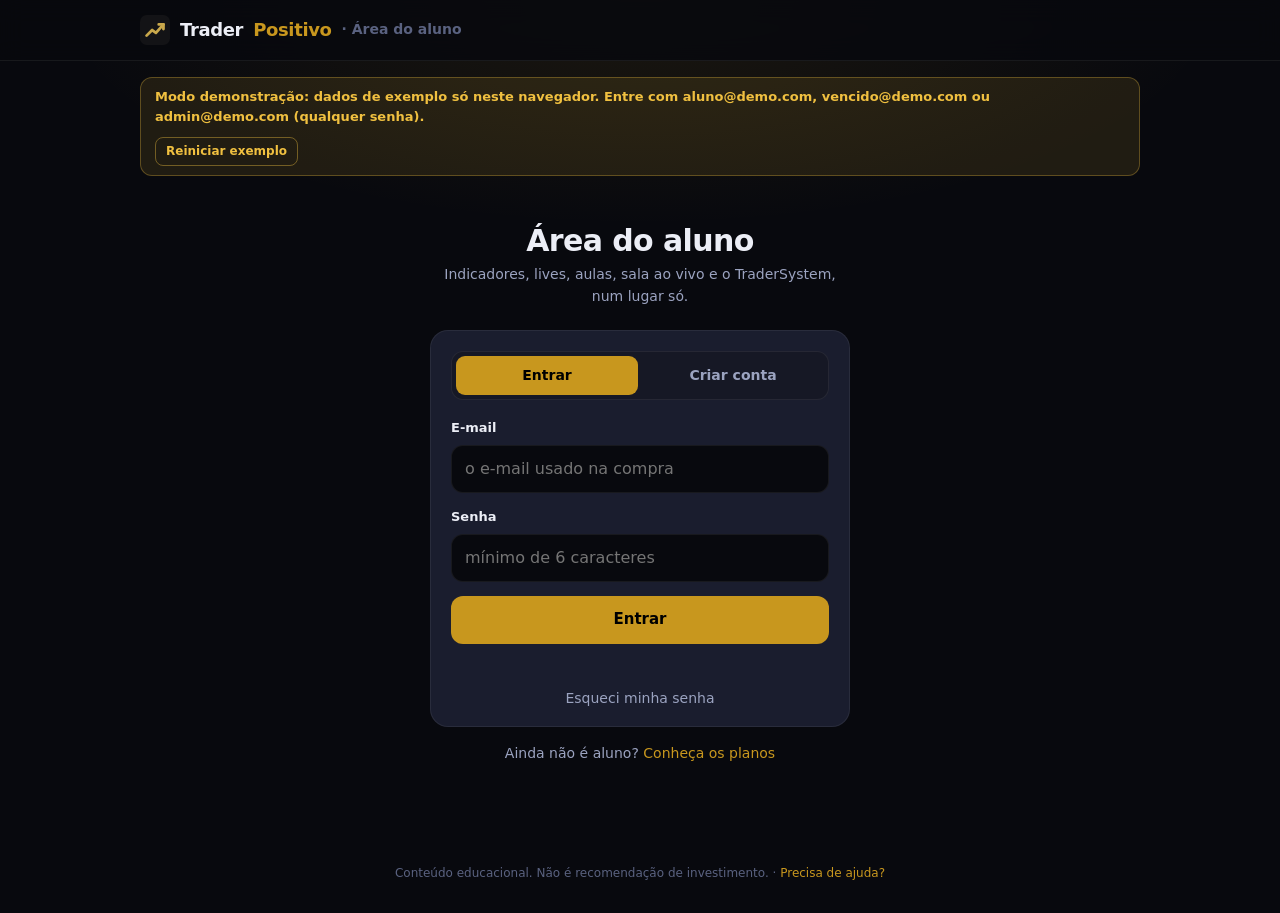
==== aluno/index.html @ 76f04bb3 "Área do aluno do Trader Positivo (banco próprio, separada do TraderSystem) - aluno/: entrar, criar c" ====
<!doctype html>
<html lang="pt-BR">
<head>
<meta charset="utf-8">
<meta name="viewport" content="width=device-width, initial-scale=1">
<title>Área do aluno · Trader Positivo</title>
<meta name="robots" content="noindex">
<meta name="theme-color" content="#08090e">
<link rel="icon" href="../favicon.svg" type="image/svg+xml">
<link rel="stylesheet" href="estilo.css">
<style>
/* entrada */
.entrada { max-width: 420px; margin: 48px auto 60px }
.entrada h1 { font-size: 30px; text-align: center; margin-bottom: 6px }
.entrada .sub { text-align: center; margin-bottom: 22px }
.abas { display: grid; grid-template-columns: 1fr 1fr; background: var(--bg3); border: 1px solid var(--bd); border-radius: 12px; padding: 4px; gap: 4px; margin-bottom: 18px }
.abas button { background: none; border: 0; color: var(--fg2); font: inherit; font-size: 14px; font-weight: 700; padding: 9px; border-radius: 9px; cursor: pointer }
.abas button[aria-pressed="true"] { background: var(--gold); color: #000 }
.entrada .btn { width: 100% }
.link-baixo { display: block; text-align: center; margin-top: 14px; font-size: 14px; color: var(--fg2); background: none; border: 0; font-family: inherit; cursor: pointer; width: 100% }
.link-baixo:hover { color: var(--gold) }

/* painel */
.boas-vindas { margin-top: 20px; display: flex; justify-content: space-between; align-items: center; gap: 16px; flex-wrap: wrap;
  background: linear-gradient(135deg, rgba(200,151,30,.12), var(--card) 60%); border-color: var(--gold-bd) }
.boas-vindas h1 { font-size: clamp(24px, 5vw, 30px); margin-bottom: 4px }
.aviso-vencido { margin-top: 12px; background: rgba(224,86,106,.08); border: 1px solid rgba(224,86,106,.3); color: var(--red); font-size: 14px; font-weight: 600; border-radius: 14px; padding: 14px 16px }
.principais { display: grid; gap: 12px; grid-template-columns: 1fr; margin-top: 16px }
@media (min-width: 720px) { .principais { grid-template-columns: 1fr 1fr } }
.principal { display: flex; flex-direction: column; gap: 8px }
.principal .ic { font-size: 28px; line-height: 1 }
.principal h2 { font-size: 19px }
.principal .sub { flex: 1 }
.principal.destaque { border-color: var(--gold-bd) }
.secao { margin-top: 30px }
.secao-topo { display: flex; justify-content: space-between; align-items: flex-end; gap: 12px; flex-wrap: wrap; margin-bottom: 12px }
.secao-topo h2 { font-size: 19px }
.lista { display: grid; gap: 10px; grid-template-columns: repeat(auto-fill, minmax(230px, 1fr)) }
.item { display: flex; flex-direction: column; gap: 6px; padding: 16px }
.item h3 { font-size: 15px }
.item .sub { flex: 1; font-size: 13px }
.vazio { border-style: dashed; background: transparent; text-align: center; color: var(--fg3); font-size: 14px }
.rodape { color: var(--fg3); font-size: 12px; text-align: center; padding: 40px 0 30px }
</style>
</head>
<body>

<header class="topo">
  <div class="envelope topo-in">
    <a class="marca" href="../index.html"><img src="../favicon.svg" alt="">Trader <span>Positivo</span><small>· Área do aluno</small></a>
    <div class="topo-acoes" id="topoAcoes" hidden>
      <a class="btn leve peq" id="linkAdmin" href="admin.html" hidden>⚡ Admin</a>
      <span class="nome" id="topoNome"></span>
      <button class="btn contorno peq" id="sair" type="button">Sair</button>
    </div>
  </div>
</header>

<main class="envelope">
  <div class="demo" id="avisoDemo" hidden>
    <span>Modo demonstração: dados de exemplo só neste navegador. Entre com <b>aluno@demo.com</b>, <b>vencido@demo.com</b> ou <b>admin@demo.com</b> (qualquer senha).</span>
    <button type="button" id="reiniciarDemo">Reiniciar exemplo</button>
  </div>

  <!-- ENTRADA -->
  <section class="entrada" id="telaEntrada" hidden>
    <h1>Área do aluno</h1>
    <p class="sub">Indicadores, lives, aulas, sala ao vivo e o TraderSystem, num lugar só.</p>
    <div class="card">
      <div class="abas" id="abas">
        <button type="button" data-aba="entrar" aria-pressed="true">Entrar</button>
        <button type="button" data-aba="criar" aria-pressed="false">Criar conta</button>
      </div>
      <form id="formEntrada" novalidate>
        <div class="grupo" id="grupoNome" hidden><label for="nome">Nome</label><input class="campo" id="nome" autocomplete="name"></div>
        <div class="grupo"><label for="email">E-mail</label><input class="campo" id="email" type="email" autocomplete="email" placeholder="o e-mail usado na compra"></div>
        <div class="grupo" id="grupoSenha"><label for="senha">Senha</label><input class="campo" id="senha" type="password" autocomplete="current-password" placeholder="mínimo de 6 caracteres"></div>
        <button class="btn ouro" type="submit" id="botaoEntrada">Entrar</button>
        <p class="msg" id="msgEntrada"></p>
      </form>
      <button class="link-baixo" type="button" id="esqueci">Esqueci minha senha</button>
    </div>
    <p class="sub" style="text-align:center;margin-top:16px">Ainda não é aluno? <a href="../index.html#pacotes">Conheça os planos</a></p>
  </section>

  <!-- NOVA SENHA (link do e-mail de recuperação) -->
  <section class="entrada" id="telaNovaSenha" hidden>
    <h1>Nova senha</h1>
    <p class="sub">Escolha a nova senha da sua conta.</p>
    <form class="card" id="formNovaSenha" novalidate>
      <div class="grupo"><label for="novaSenha">Nova senha</label><input class="campo" id="novaSenha" type="password" autocomplete="new-password"></div>
      <button class="btn ouro" type="submit">Salvar senha</button>
      <p class="msg" id="msgNovaSenha"></p>
    </form>
  </section>

  <!-- PAINEL -->
  <section id="telaPainel" hidden>
    <div class="card boas-vindas">
      <div>
        <h1 id="saudacao">Bem-vindo.</h1>
        <p class="sub" id="situacao"></p>
      </div>
      <a class="btn ouro" id="botaoRenovar" hidden>Renovar plano</a>
    </div>
    <div class="aviso-vencido" id="avisoVencido" hidden></div>

    <div class="principais">
      <div class="card principal destaque">
        <div class="ic">📊</div>
        <h2>TraderSystem</h2>
        <p class="sub">A gestão de risco das suas contas: dashboard, plano do pregão, lançamentos e performance. Entre com o mesmo e-mail.</p>
        <div><a class="btn ouro" id="botaoSistema" target="_blank" rel="noopener">Abrir o TraderSystem →</a></div>
      </div>
      <div class="card principal">
        <div class="ic">🔴</div>
        <h2>Sala ao vivo</h2>
        <p class="sub" id="textoSala">Segunda a sexta, das 9h ao meio-dia, operando WIN e WDO.</p>
        <div id="acaoSala"></div>
      </div>
    </div>

    <div class="secao">
      <div class="secao-topo">
        <div><h2>📈 Indicadores Trader Positivo</h2><p class="sub">MetaTrader 5 e Profit, com os dados da B3.</p></div>
        <div id="acaoInstalacao"></div>
      </div>
      <div class="lista" id="listaIndicadores"></div>
    </div>
    <div class="secao">
      <div class="secao-topo"><div><h2>▶️ Lives gravadas</h2><p class="sub">Replay das sessões da sala ao vivo.</p></div></div>
      <div class="lista" id="listaLives"></div>
    </div>
    <div class="secao">
      <div class="secao-topo"><div><h2>🎬 Aulas</h2><p class="sub">Metodologia, indicadores e gestão de risco.</p></div></div>
      <div class="lista" id="listaAulas"></div>
    </div>
  </section>

  <p class="rodape">Conteúdo educacional. Não é recomendação de investimento. · <a href="" id="linkSuporte" target="_blank" rel="noopener">Precisa de ajuda?</a></p>
</main>

<script type="module">
import { repo, DEMO, PLANOS, emDia } from './repo.js'
import { TRADERSYSTEM_URL, RENOVAR_URL, SUPORTE_URL } from './config.js'

const $ = (id) => document.getElementById(id)
const telas = ['telaEntrada', 'telaNovaSenha', 'telaPainel']
const mostrar = (t) => telas.forEach((x) => ($(x).hidden = x !== t))
const esc = (s) => String(s ?? '').replace(/[&<>"']/g, (c) => ({ '&': '&amp;', '<': '&lt;', '>': '&gt;', '"': '&quot;', "'": '&#39;' }[c]))
const fmt = (iso) => (iso ? iso.split('-').reverse().join('/') : '')
const linkSeguro = (u) => (/^https?:\/\//i.test(u || '') ? u : '')

// nomes fixos para mostrar travados quando o acesso venceu (o banco não entrega nada)
const INDICADORES_VITRINE = ['VWAP Diário', 'VWAP Ancorada', 'Volume Profile', 'Fibonacci', 'Volume Agressão', 'Volume Negociado', 'Força vs Resultado', 'Volume Barras']

$('avisoDemo').hidden = !DEMO
$('linkSuporte').href = SUPORTE_URL
$('botaoSistema').href = TRADERSYSTEM_URL
$('botaoRenovar').href = RENOVAR_URL
$('reiniciarDemo').onclick = () => { repo.reiniciarDemo(); location.reload() }
$('sair').onclick = async () => { await repo.sair(); iniciar() }

// ── entrada ────────────────────────────────────────────────────────────────
let aba = 'entrar'
$('abas').onclick = (e) => {
  const b = e.target.closest('button'); if (!b) return
  aba = b.dataset.aba
  document.querySelectorAll('#abas button').forEach((x) => x.setAttribute('aria-pressed', x === b))
  $('grupoNome').hidden = aba !== 'criar'
  $('botaoEntrada').textContent = aba === 'criar' ? 'Criar conta' : 'Entrar'
  $('senha').autocomplete = aba === 'criar' ? 'new-password' : 'current-password'
  $('msgEntrada').textContent = ''
}

function msg(el, texto, tipo = 'erro') { el.textContent = texto; el.className = 'msg ' + tipo }

$('formEntrada').onsubmit = async (e) => {
  e.preventDefault()
  const email = $('email').value.trim(), senha = $('senha').value, nome = $('nome').value.trim()
  if (!/^\S+@\S+\.\S+$/.test(email)) return msg($('msgEntrada'), 'Informe um e-mail válido.')
  if (!DEMO && senha.length < 6) return msg($('msgEntrada'), 'A senha precisa ter pelo menos 6 caracteres.')
  if (aba === 'criar' && !nome) return msg($('msgEntrada'), 'Informe seu nome.')
  $('botaoEntrada').disabled = true
  try {
    if (aba === 'criar') {
      const r = await repo.criarConta(nome, email, senha)
      if (r.precisaConfirmar) return msg($('msgEntrada'), 'Conta criada! Confirme pelo link que enviamos para o seu e-mail e depois entre.', 'ok')
    } else {
      await repo.entrar(email, senha)
    }
    iniciar()
  } catch (err) { msg($('msgEntrada'), err.message) }
  finally { $('botaoEntrada').disabled = false }
}

$('esqueci').onclick = async () => {
  const email = $('email').value.trim()
  if (!/^\S+@\S+\.\S+$/.test(email)) return msg($('msgEntrada'), 'Digite seu e-mail acima e clique de novo em "Esqueci minha senha".')
  try { await repo.esqueci(email); msg($('msgEntrada'), 'Se houver conta com esse e-mail, enviamos um link para criar uma nova senha.', 'ok') }
  catch (err) { msg($('msgEntrada'), err.message) }
}

$('formNovaSenha').onsubmit = async (e) => {
  e.preventDefault()
  const s = $('novaSenha').value
  if (s.length < 6) return msg($('msgNovaSenha'), 'A senha precisa ter pelo menos 6 caracteres.')
  try { await repo.novaSenha(s); msg($('msgNovaSenha'), 'Senha alterada!', 'ok'); setTimeout(iniciar, 900) }
  catch (err) { msg($('msgNovaSenha'), err.message) }
}

repo.aoMudarSessao((evento) => { if (evento === 'PASSWORD_RECOVERY') mostrar('telaNovaSenha') })

// ── painel ─────────────────────────────────────────────────────────────────
function botao(url, texto, travado) {
  if (travado) return '<span class="btn travado peq">🔒 Bloqueado</span>'
  const u = linkSeguro(url)
  if (!u) return '<span class="btn travado peq">Em breve</span>'
  return `<a class="btn ouro peq" href="${esc(u)}" target="_blank" rel="noopener">${esc(texto)}</a>`
}
function cartoes(lista, texto, travado, vazio) {
  if (!lista.length) return `<div class="card vazio" style="grid-column:1/-1">${esc(vazio)}</div>`
  return lista.map((c) => `<div class="card item">
      ${c.plataforma ? `<span class="etiqueta ouro" style="align-self:flex-start">${esc(c.plataforma)}</span>` : ''}
      <h3>${esc(c.titulo)}</h3><p class="sub">${esc(c.descricao)}</p>
      <div>${botao(c.url, texto, travado)}</div></div>`).join('')
}

async function painel(sessao) {
  const [assin, admin, conteudo] = await Promise.all([repo.minhaAssinatura(), repo.souAdmin(), repo.conteudo()])
  const liberado = admin || emDia(assin)
  const nome = (assin?.nome || sessao.nome || sessao.email.split('@')[0]).split(' ')[0]

  $('topoAcoes').hidden = false
  $('topoNome').textContent = sessao.email
  $('linkAdmin').hidden = !admin
  $('saudacao').textContent = `Bem-vindo, ${nome}.`

  if (admin) $('situacao').textContent = 'Administrador · acesso completo'
  else if (!assin) $('situacao').textContent = 'Nenhum plano encontrado para este e-mail.'
  else $('situacao').textContent = `Plano ${PLANOS[assin.plano] || assin.plano} · ${liberado ? 'acesso até ' : 'venceu em '}${fmt(assin.acesso_ate)}`

  $('botaoRenovar').hidden = liberado
  $('avisoVencido').hidden = liberado
  $('avisoVencido').textContent = !assin
    ? `Não encontramos um plano para ${sessao.email}. Se você já comprou, entre com o mesmo e-mail da compra ou fale com o suporte.`
    : 'Seu acesso venceu. O TraderSystem, a sala, os indicadores e as aulas voltam assim que o plano for renovado.'

  $('botaoSistema').className = liberado ? 'btn ouro' : 'btn travado'
  if (!liberado) $('botaoSistema').removeAttribute('href'); else $('botaoSistema').href = TRADERSYSTEM_URL
  $('botaoSistema').textContent = liberado ? 'Abrir o TraderSystem →' : '🔒 Bloqueado'

  const de = (tipo) => conteudo.filter((c) => c.tipo === tipo)
  const sala = de('sala')[0]
  const temSala = admin || (liberado && ['sala', 'mentoria'].includes(assin?.plano))
  $('textoSala').textContent = temSala || !liberado ? 'Segunda a sexta, das 9h ao meio-dia, operando WIN e WDO.' : 'Disponível nos planos Sala ao Vivo e Mentoria.'
  $('acaoSala').innerHTML = !liberado ? botao('', '', true)
    : temSala ? botao(sala?.url, 'Entrar na sala', false)
    : `<a class="btn leve peq" href="${esc(RENOVAR_URL)}">Conhecer os planos</a>`

  const inst = de('instalacao')[0]
  $('acaoInstalacao').innerHTML = liberado ? botao(inst?.url, 'Como instalar', false).replace('btn ouro', 'btn leve') : ''

  const indicadores = liberado ? de('indicador') : INDICADORES_VITRINE.map((t) => ({ titulo: t, descricao: '', url: '' }))
  $('listaIndicadores').innerHTML = cartoes(indicadores, 'Baixar', !liberado, 'Os indicadores vão aparecer aqui.')
  $('listaLives').innerHTML = cartoes(de('live'), 'Assistir', !liberado, liberado ? 'As lives gravadas vão aparecer aqui em breve.' : 'Disponível com o plano em dia.')
  $('listaAulas').innerHTML = cartoes(de('aula'), 'Assistir', !liberado, liberado ? 'As aulas vão aparecer aqui em breve.' : 'Disponível com o plano em dia.')

  mostrar('telaPainel')
}

async function iniciar() {
  if (location.hash.includes('type=recovery')) return mostrar('telaNovaSenha')
  const s = await repo.sessao()
  if (!s) { $('topoAcoes').hidden = true; mostrar('telaEntrada'); return }
  try { await painel(s) }
  catch (err) { mostrar('telaEntrada'); msg($('msgEntrada'), 'Não foi possível carregar: ' + err.message) }
}
iniciar()
</script>
</body>
</html>
---- aluno/estilo.css ----
/* Área do aluno · Trader Positivo — mesmo visual do site */
:root {
  --bg: #08090e; --bg2: #0f1018; --bg3: #161825; --card: #1a1d2e;
  --gold: #c8971e; --gold2: #e8b840; --gold-bg: rgba(200,151,30,.08); --gold-bd: rgba(200,151,30,.22);
  --green: #3ecf7a; --red: #e0566a; --yellow: #f0c040;
  --fg: #eceef6; --fg2: #9ba3c0; --fg3: #5a6280; --bd: rgba(255,255,255,.065);
  --fonte: system-ui, -apple-system, 'Segoe UI', Roboto, Arial, sans-serif;
  color-scheme: dark;
}
*, *::before, *::after { box-sizing: border-box; margin: 0; padding: 0 }
body { font-family: var(--fonte); background: var(--bg); color: var(--fg); font-size: 16px; line-height: 1.55; min-height: 100vh; overflow-x: hidden;
  background-image: radial-gradient(ellipse 70% 38% at 50% 0%, rgba(200,151,30,.10), transparent 65%) }
a { color: var(--gold); text-decoration: none }
h1, h2, h3 { font-weight: 800; letter-spacing: -0.02em; line-height: 1.15 }
[hidden] { display: none !important }
.envelope { max-width: 1040px; margin: 0 auto; padding: 0 20px }

/* topo */
.topo { border-bottom: 1px solid var(--bd); background: rgba(8,9,14,.85); backdrop-filter: blur(12px); position: sticky; top: 0; z-index: 20 }
.topo-in { display: flex; align-items: center; justify-content: space-between; gap: 12px; height: 60px }
.marca { display: flex; align-items: center; gap: 10px; color: var(--fg); font-weight: 800; font-size: 18px; letter-spacing: -0.02em; white-space: nowrap }
.marca span { color: var(--gold) }
.marca small { color: var(--fg3); font-weight: 600; font-size: 14px; letter-spacing: 0 }
.marca img { width: 30px; height: 30px }
.topo-acoes { display: flex; align-items: center; gap: 10px }
.topo-acoes .nome { color: var(--fg2); font-size: 13px; font-weight: 600 }
@media (max-width: 600px) { .marca small, .topo-acoes .nome { display: none } }

.demo { background: rgba(240,192,64,.1); border: 1px solid rgba(240,192,64,.3); color: var(--yellow); font-size: 13px; font-weight: 600;
  padding: 9px 14px; border-radius: 12px; margin: 16px 0 0; display: flex; gap: 10px; justify-content: space-between; align-items: center; flex-wrap: wrap }
.demo button { background: none; border: 1px solid rgba(240,192,64,.4); color: var(--yellow); border-radius: 8px; padding: 4px 10px; font: inherit; font-size: 12px; cursor: pointer }

/* botões */
.btn { display: inline-block; border: 0; font: inherit; font-weight: 700; font-size: 15px; padding: 12px 20px; border-radius: 12px; cursor: pointer; text-align: center }
.btn.ouro { background: var(--gold); color: #000 }
.btn.ouro:hover { background: var(--gold2) }
.btn.leve { background: var(--gold-bg); color: var(--gold2); border: 1px solid var(--gold-bd) }
.btn.contorno { background: transparent; color: var(--fg); border: 1px solid var(--bd) }
.btn.contorno:hover { border-color: var(--gold) }
.btn.peq { padding: 7px 12px; font-size: 13px; border-radius: 10px }
.btn.travado { background: var(--bg3); color: var(--fg3); border: 1px solid var(--bd); cursor: default }
.btn[disabled] { opacity: .6; cursor: wait }

/* formulários */
label { display: block; font-size: 13px; font-weight: 700; margin-bottom: 6px }
.campo { width: 100%; background: var(--bg); border: 1px solid var(--bd); border-radius: 12px; color: var(--fg); font: inherit; font-size: 16px; padding: 11px 13px; outline: none }
.campo:focus { border-color: var(--gold) }
.grupo { margin-bottom: 14px }
.msg { font-size: 14px; font-weight: 600; margin-top: 12px; min-height: 20px }
.msg.erro { color: var(--red) }
.msg.ok { color: var(--green) }

/* cartões */
.card { background: var(--card); border: 1px solid var(--bd); border-radius: 18px; padding: 20px }
.sub { color: var(--fg2); font-size: 14px }
.etiqueta { display: inline-block; font-size: 11px; font-weight: 700; border-radius: 99px; padding: 3px 10px; background: var(--bg3); color: var(--fg2); border: 1px solid var(--bd) }
.etiqueta.ok { color: var(--green); background: rgba(62,207,122,.1); border-color: rgba(62,207,122,.25) }
.etiqueta.ruim { color: var(--red); background: rgba(224,86,106,.1); border-color: rgba(224,86,106,.25) }
.etiqueta.ouro { color: var(--gold2); background: var(--gold-bg); border-color: var(--gold-bd) }
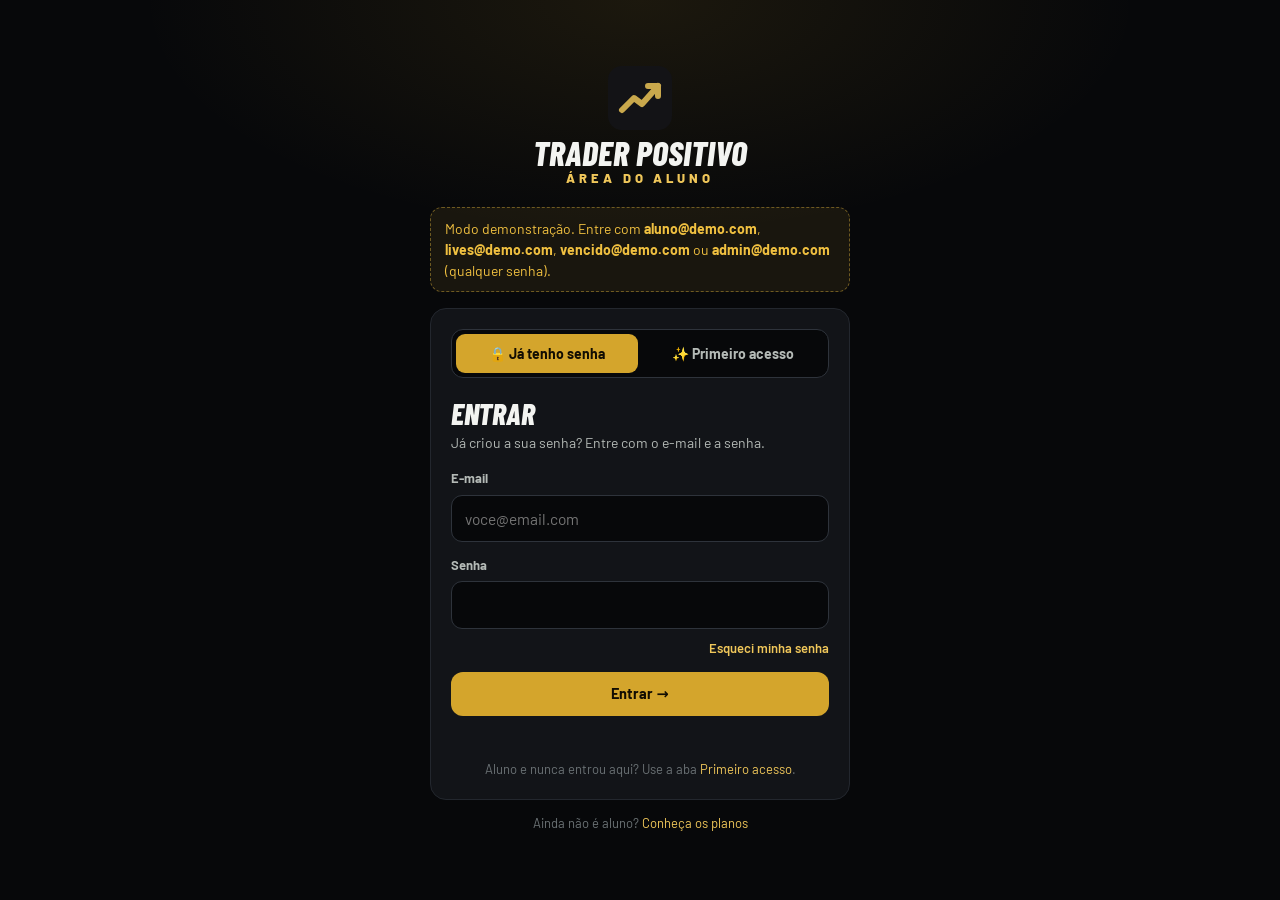
==== commit 70b92bdd: "Área do aluno no formato plataforma: menu lateral, telas completas e Plus TraderSystem - Início, Men" ====
--- a/aluno/index.html
+++ b/aluno/index.html
@@ -2,281 +2,84 @@
 <html lang="pt-BR">
 <head>
 <meta charset="utf-8">
-<meta name="viewport" content="width=device-width, initial-scale=1">
+<meta name="viewport" content="width=device-width, initial-scale=1, viewport-fit=cover">
 <title>Área do aluno · Trader Positivo</title>
 <meta name="robots" content="noindex">
-<meta name="theme-color" content="#08090e">
+<meta name="theme-color" content="#07080a">
 <link rel="icon" href="../favicon.svg" type="image/svg+xml">
+<link rel="preconnect" href="https://fonts.googleapis.com">
+<link rel="preconnect" href="https://fonts.gstatic.com" crossorigin>
+<link rel="stylesheet" href="https://fonts.googleapis.com/css2?family=Barlow+Condensed:ital,wght@0,700;1,800&family=Barlow:wght@400;500;600;700&family=IBM+Plex+Mono:wght@500;700&display=swap">
 <link rel="stylesheet" href="estilo.css">
-<style>
-/* entrada */
-.entrada { max-width: 420px; margin: 48px auto 60px }
-.entrada h1 { font-size: 30px; text-align: center; margin-bottom: 6px }
-.entrada .sub { text-align: center; margin-bottom: 22px }
-.abas { display: grid; grid-template-columns: 1fr 1fr; background: var(--bg3); border: 1px solid var(--bd); border-radius: 12px; padding: 4px; gap: 4px; margin-bottom: 18px }
-.abas button { background: none; border: 0; color: var(--fg2); font: inherit; font-size: 14px; font-weight: 700; padding: 9px; border-radius: 9px; cursor: pointer }
-.abas button[aria-pressed="true"] { background: var(--gold); color: #000 }
-.entrada .btn { width: 100% }
-.link-baixo { display: block; text-align: center; margin-top: 14px; font-size: 14px; color: var(--fg2); background: none; border: 0; font-family: inherit; cursor: pointer; width: 100% }
-.link-baixo:hover { color: var(--gold) }
-
-/* painel */
-.boas-vindas { margin-top: 20px; display: flex; justify-content: space-between; align-items: center; gap: 16px; flex-wrap: wrap;
-  background: linear-gradient(135deg, rgba(200,151,30,.12), var(--card) 60%); border-color: var(--gold-bd) }
-.boas-vindas h1 { font-size: clamp(24px, 5vw, 30px); margin-bottom: 4px }
-.aviso-vencido { margin-top: 12px; background: rgba(224,86,106,.08); border: 1px solid rgba(224,86,106,.3); color: var(--red); font-size: 14px; font-weight: 600; border-radius: 14px; padding: 14px 16px }
-.principais { display: grid; gap: 12px; grid-template-columns: 1fr; margin-top: 16px }
-@media (min-width: 720px) { .principais { grid-template-columns: 1fr 1fr } }
-.principal { display: flex; flex-direction: column; gap: 8px }
-.principal .ic { font-size: 28px; line-height: 1 }
-.principal h2 { font-size: 19px }
-.principal .sub { flex: 1 }
-.principal.destaque { border-color: var(--gold-bd) }
-.secao { margin-top: 30px }
-.secao-topo { display: flex; justify-content: space-between; align-items: flex-end; gap: 12px; flex-wrap: wrap; margin-bottom: 12px }
-.secao-topo h2 { font-size: 19px }
-.lista { display: grid; gap: 10px; grid-template-columns: repeat(auto-fill, minmax(230px, 1fr)) }
-.item { display: flex; flex-direction: column; gap: 6px; padding: 16px }
-.item h3 { font-size: 15px }
-.item .sub { flex: 1; font-size: 13px }
-.vazio { border-style: dashed; background: transparent; text-align: center; color: var(--fg3); font-size: 14px }
-.rodape { color: var(--fg3); font-size: 12px; text-align: center; padding: 40px 0 30px }
-</style>
 </head>
 <body>
 
-<header class="topo">
-  <div class="envelope topo-in">
-    <a class="marca" href="../index.html"><img src="../favicon.svg" alt="">Trader <span>Positivo</span><small>· Área do aluno</small></a>
-    <div class="topo-acoes" id="topoAcoes" hidden>
-      <a class="btn leve peq" id="linkAdmin" href="admin.html" hidden>⚡ Admin</a>
-      <span class="nome" id="topoNome"></span>
-      <button class="btn contorno peq" id="sair" type="button">Sair</button>
+<!-- ENTRADA -->
+<section class="entrada" id="telaEntrada" hidden>
+  <div class="entrada-caixa">
+    <div class="entrada-logo"><img src="../favicon.svg" alt=""><b>Trader Positivo<span>ÁREA DO ALUNO</span></b></div>
+    <div class="faixa demo" id="demoEntrada" hidden>
+      <span>Modo demonstração. Entre com <b>aluno@demo.com</b>, <b>lives@demo.com</b>, <b>vencido@demo.com</b> ou <b>admin@demo.com</b> (qualquer senha).</span>
     </div>
-  </div>
-</header>
-
-<main class="envelope">
-  <div class="demo" id="avisoDemo" hidden>
-    <span>Modo demonstração: dados de exemplo só neste navegador. Entre com <b>aluno@demo.com</b>, <b>vencido@demo.com</b> ou <b>admin@demo.com</b> (qualquer senha).</span>
-    <button type="button" id="reiniciarDemo">Reiniciar exemplo</button>
-  </div>
-
-  <!-- ENTRADA -->
-  <section class="entrada" id="telaEntrada" hidden>
-    <h1>Área do aluno</h1>
-    <p class="sub">Indicadores, lives, aulas, sala ao vivo e o TraderSystem, num lugar só.</p>
     <div class="card">
-      <div class="abas" id="abas">
-        <button type="button" data-aba="entrar" aria-pressed="true">Entrar</button>
-        <button type="button" data-aba="criar" aria-pressed="false">Criar conta</button>
+      <div class="abas" id="abasEntrada">
+        <button type="button" data-aba="entrar" aria-pressed="true">🔒 Já tenho senha</button>
+        <button type="button" data-aba="primeiro" aria-pressed="false">✨ Primeiro acesso</button>
       </div>
       <form id="formEntrada" novalidate>
-        <div class="grupo" id="grupoNome" hidden><label for="nome">Nome</label><input class="campo" id="nome" autocomplete="name"></div>
-        <div class="grupo"><label for="email">E-mail</label><input class="campo" id="email" type="email" autocomplete="email" placeholder="o e-mail usado na compra"></div>
-        <div class="grupo" id="grupoSenha"><label for="senha">Senha</label><input class="campo" id="senha" type="password" autocomplete="current-password" placeholder="mínimo de 6 caracteres"></div>
-        <button class="btn ouro" type="submit" id="botaoEntrada">Entrar</button>
+        <h2 id="tituloEntrada">Entrar</h2>
+        <p class="sub" id="textoEntrada" style="margin-bottom:16px">Já criou a sua senha? Entre com o e-mail e a senha.</p>
+        <div class="grupo" id="grupoNome" hidden><label for="nome">Seu nome</label><input class="campo" id="nome" autocomplete="name"></div>
+        <div class="grupo"><label for="email">E-mail</label><input class="campo" id="email" type="email" autocomplete="email" placeholder="voce@email.com"></div>
+        <div class="grupo"><label for="senha" id="rotuloSenha">Senha</label><input class="campo" id="senha" type="password" autocomplete="current-password"></div>
+        <button class="linkzinho" type="button" id="esqueci">Esqueci minha senha</button>
+        <button class="btn ouro" type="submit" id="botaoEntrada">Entrar →</button>
         <p class="msg" id="msgEntrada"></p>
       </form>
-      <button class="link-baixo" type="button" id="esqueci">Esqueci minha senha</button>
+      <p class="entrada-pe" id="peEntrada">Aluno e nunca entrou aqui? Use a aba <a href="#" id="irPrimeiro">Primeiro acesso</a>.</p>
     </div>
-    <p class="sub" style="text-align:center;margin-top:16px">Ainda não é aluno? <a href="../index.html#pacotes">Conheça os planos</a></p>
-  </section>
+    <p class="entrada-pe">Ainda não é aluno? <a href="../index.html#pacotes">Conheça os planos</a></p>
+  </div>
+</section>
 
-  <!-- NOVA SENHA (link do e-mail de recuperação) -->
-  <section class="entrada" id="telaNovaSenha" hidden>
-    <h1>Nova senha</h1>
-    <p class="sub">Escolha a nova senha da sua conta.</p>
+<!-- NOVA SENHA (link do e-mail de recuperação) -->
+<section class="entrada" id="telaNovaSenha" hidden>
+  <div class="entrada-caixa">
+    <div class="entrada-logo"><img src="../favicon.svg" alt=""><b>Trader Positivo<span>ÁREA DO ALUNO</span></b></div>
     <form class="card" id="formNovaSenha" novalidate>
+      <h2>Nova senha</h2>
+      <p class="sub" style="margin-bottom:16px">Escolha a nova senha da sua conta.</p>
       <div class="grupo"><label for="novaSenha">Nova senha</label><input class="campo" id="novaSenha" type="password" autocomplete="new-password"></div>
       <button class="btn ouro" type="submit">Salvar senha</button>
       <p class="msg" id="msgNovaSenha"></p>
     </form>
-  </section>
+  </div>
+</section>
 
-  <!-- PAINEL -->
-  <section id="telaPainel" hidden>
-    <div class="card boas-vindas">
-      <div>
-        <h1 id="saudacao">Bem-vindo.</h1>
-        <p class="sub" id="situacao"></p>
+<!-- PLATAFORMA -->
+<div class="casca" id="telaApp" hidden>
+  <nav class="menu-lateral" id="menuLateral" aria-label="Menu"></nav>
+  <div class="veu" id="veu" hidden></div>
+  <div class="conteudo-app">
+    <header class="topo">
+      <div style="display:flex;align-items:center;gap:10px">
+        <button class="btn contorno peq so-celular" id="abrirMenu" type="button" aria-label="Abrir menu">☰</button>
+        <h1 id="tituloPagina">Início</h1>
       </div>
-      <a class="btn ouro" id="botaoRenovar" hidden>Renovar plano</a>
-    </div>
-    <div class="aviso-vencido" id="avisoVencido" hidden></div>
+      <div class="topo-acoes">
+        <a class="btn leve peq so-desktop" id="topoAdmin" href="admin.html" hidden>⚡ Admin</a>
+        <button class="avatar" id="avatar" type="button" aria-label="Minha conta"></button>
+      </div>
+      <div class="menu-conta" id="menuConta" hidden></div>
+    </header>
+    <main class="pagina" id="pagina"></main>
+  </div>
+  <nav class="barra-inferior" id="barraInferior" aria-label="Atalhos"></nav>
+  <a class="atendimento" id="atendimento" target="_blank" rel="noopener" aria-label="Falar com a equipe" title="Falar com a equipe">
+    <svg viewBox="0 0 24 24" fill="none" stroke="currentColor" stroke-width="2" stroke-linecap="round" stroke-linejoin="round"><path d="M21 15a2 2 0 0 1-2 2H7l-4 4V5a2 2 0 0 1 2-2h14a2 2 0 0 1 2 2z"/></svg>
+  </a>
+</div>
 
-    <div class="principais">
-      <div class="card principal destaque">
-        <div class="ic">📊</div>
-        <h2>TraderSystem</h2>
-        <p class="sub">A gestão de risco das suas contas: dashboard, plano do pregão, lançamentos e performance. Entre com o mesmo e-mail.</p>
-        <div><a class="btn ouro" id="botaoSistema" target="_blank" rel="noopener">Abrir o TraderSystem →</a></div>
-      </div>
-      <div class="card principal">
-        <div class="ic">🔴</div>
-        <h2>Sala ao vivo</h2>
-        <p class="sub" id="textoSala">Segunda a sexta, das 9h ao meio-dia, operando WIN e WDO.</p>
-        <div id="acaoSala"></div>
-      </div>
-    </div>
-
-    <div class="secao">
-      <div class="secao-topo">
-        <div><h2>📈 Indicadores Trader Positivo</h2><p class="sub">MetaTrader 5 e Profit, com os dados da B3.</p></div>
-        <div id="acaoInstalacao"></div>
-      </div>
-      <div class="lista" id="listaIndicadores"></div>
-    </div>
-    <div class="secao">
-      <div class="secao-topo"><div><h2>▶️ Lives gravadas</h2><p class="sub">Replay das sessões da sala ao vivo.</p></div></div>
-      <div class="lista" id="listaLives"></div>
-    </div>
-    <div class="secao">
-      <div class="secao-topo"><div><h2>🎬 Aulas</h2><p class="sub">Metodologia, indicadores e gestão de risco.</p></div></div>
-      <div class="lista" id="listaAulas"></div>
-    </div>
-  </section>
-
-  <p class="rodape">Conteúdo educacional. Não é recomendação de investimento. · <a href="" id="linkSuporte" target="_blank" rel="noopener">Precisa de ajuda?</a></p>
-</main>
-
-<script type="module">
-import { repo, DEMO, PLANOS, emDia } from './repo.js'
-import { TRADERSYSTEM_URL, RENOVAR_URL, SUPORTE_URL } from './config.js'
-
-const $ = (id) => document.getElementById(id)
-const telas = ['telaEntrada', 'telaNovaSenha', 'telaPainel']
-const mostrar = (t) => telas.forEach((x) => ($(x).hidden = x !== t))
-const esc = (s) => String(s ?? '').replace(/[&<>"']/g, (c) => ({ '&': '&amp;', '<': '&lt;', '>': '&gt;', '"': '&quot;', "'": '&#39;' }[c]))
-const fmt = (iso) => (iso ? iso.split('-').reverse().join('/') : '')
-const linkSeguro = (u) => (/^https?:\/\//i.test(u || '') ? u : '')
-
-// nomes fixos para mostrar travados quando o acesso venceu (o banco não entrega nada)
-const INDICADORES_VITRINE = ['VWAP Diário', 'VWAP Ancorada', 'Volume Profile', 'Fibonacci', 'Volume Agressão', 'Volume Negociado', 'Força vs Resultado', 'Volume Barras']
-
-$('avisoDemo').hidden = !DEMO
-$('linkSuporte').href = SUPORTE_URL
-$('botaoSistema').href = TRADERSYSTEM_URL
-$('botaoRenovar').href = RENOVAR_URL
-$('reiniciarDemo').onclick = () => { repo.reiniciarDemo(); location.reload() }
-$('sair').onclick = async () => { await repo.sair(); iniciar() }
-
-// ── entrada ────────────────────────────────────────────────────────────────
-let aba = 'entrar'
-$('abas').onclick = (e) => {
-  const b = e.target.closest('button'); if (!b) return
-  aba = b.dataset.aba
-  document.querySelectorAll('#abas button').forEach((x) => x.setAttribute('aria-pressed', x === b))
-  $('grupoNome').hidden = aba !== 'criar'
-  $('botaoEntrada').textContent = aba === 'criar' ? 'Criar conta' : 'Entrar'
-  $('senha').autocomplete = aba === 'criar' ? 'new-password' : 'current-password'
-  $('msgEntrada').textContent = ''
-}
-
-function msg(el, texto, tipo = 'erro') { el.textContent = texto; el.className = 'msg ' + tipo }
-
-$('formEntrada').onsubmit = async (e) => {
-  e.preventDefault()
-  const email = $('email').value.trim(), senha = $('senha').value, nome = $('nome').value.trim()
-  if (!/^\S+@\S+\.\S+$/.test(email)) return msg($('msgEntrada'), 'Informe um e-mail válido.')
-  if (!DEMO && senha.length < 6) return msg($('msgEntrada'), 'A senha precisa ter pelo menos 6 caracteres.')
-  if (aba === 'criar' && !nome) return msg($('msgEntrada'), 'Informe seu nome.')
-  $('botaoEntrada').disabled = true
-  try {
-    if (aba === 'criar') {
-      const r = await repo.criarConta(nome, email, senha)
-      if (r.precisaConfirmar) return msg($('msgEntrada'), 'Conta criada! Confirme pelo link que enviamos para o seu e-mail e depois entre.', 'ok')
-    } else {
-      await repo.entrar(email, senha)
-    }
-    iniciar()
-  } catch (err) { msg($('msgEntrada'), err.message) }
-  finally { $('botaoEntrada').disabled = false }
-}
-
-$('esqueci').onclick = async () => {
-  const email = $('email').value.trim()
-  if (!/^\S+@\S+\.\S+$/.test(email)) return msg($('msgEntrada'), 'Digite seu e-mail acima e clique de novo em "Esqueci minha senha".')
-  try { await repo.esqueci(email); msg($('msgEntrada'), 'Se houver conta com esse e-mail, enviamos um link para criar uma nova senha.', 'ok') }
-  catch (err) { msg($('msgEntrada'), err.message) }
-}
-
-$('formNovaSenha').onsubmit = async (e) => {
-  e.preventDefault()
-  const s = $('novaSenha').value
-  if (s.length < 6) return msg($('msgNovaSenha'), 'A senha precisa ter pelo menos 6 caracteres.')
-  try { await repo.novaSenha(s); msg($('msgNovaSenha'), 'Senha alterada!', 'ok'); setTimeout(iniciar, 900) }
-  catch (err) { msg($('msgNovaSenha'), err.message) }
-}
-
-repo.aoMudarSessao((evento) => { if (evento === 'PASSWORD_RECOVERY') mostrar('telaNovaSenha') })
-
-// ── painel ─────────────────────────────────────────────────────────────────
-function botao(url, texto, travado) {
-  if (travado) return '<span class="btn travado peq">🔒 Bloqueado</span>'
-  const u = linkSeguro(url)
-  if (!u) return '<span class="btn travado peq">Em breve</span>'
-  return `<a class="btn ouro peq" href="${esc(u)}" target="_blank" rel="noopener">${esc(texto)}</a>`
-}
-function cartoes(lista, texto, travado, vazio) {
-  if (!lista.length) return `<div class="card vazio" style="grid-column:1/-1">${esc(vazio)}</div>`
-  return lista.map((c) => `<div class="card item">
-      ${c.plataforma ? `<span class="etiqueta ouro" style="align-self:flex-start">${esc(c.plataforma)}</span>` : ''}
-      <h3>${esc(c.titulo)}</h3><p class="sub">${esc(c.descricao)}</p>
-      <div>${botao(c.url, texto, travado)}</div></div>`).join('')
-}
-
-async function painel(sessao) {
-  const [assin, admin, conteudo] = await Promise.all([repo.minhaAssinatura(), repo.souAdmin(), repo.conteudo()])
-  const liberado = admin || emDia(assin)
-  const nome = (assin?.nome || sessao.nome || sessao.email.split('@')[0]).split(' ')[0]
-
-  $('topoAcoes').hidden = false
-  $('topoNome').textContent = sessao.email
-  $('linkAdmin').hidden = !admin
-  $('saudacao').textContent = `Bem-vindo, ${nome}.`
-
-  if (admin) $('situacao').textContent = 'Administrador · acesso completo'
-  else if (!assin) $('situacao').textContent = 'Nenhum plano encontrado para este e-mail.'
-  else $('situacao').textContent = `Plano ${PLANOS[assin.plano] || assin.plano} · ${liberado ? 'acesso até ' : 'venceu em '}${fmt(assin.acesso_ate)}`
-
-  $('botaoRenovar').hidden = liberado
-  $('avisoVencido').hidden = liberado
-  $('avisoVencido').textContent = !assin
-    ? `Não encontramos um plano para ${sessao.email}. Se você já comprou, entre com o mesmo e-mail da compra ou fale com o suporte.`
-    : 'Seu acesso venceu. O TraderSystem, a sala, os indicadores e as aulas voltam assim que o plano for renovado.'
-
-  $('botaoSistema').className = liberado ? 'btn ouro' : 'btn travado'
-  if (!liberado) $('botaoSistema').removeAttribute('href'); else $('botaoSistema').href = TRADERSYSTEM_URL
-  $('botaoSistema').textContent = liberado ? 'Abrir o TraderSystem →' : '🔒 Bloqueado'
-
-  const de = (tipo) => conteudo.filter((c) => c.tipo === tipo)
-  const sala = de('sala')[0]
-  const temSala = admin || (liberado && ['sala', 'mentoria'].includes(assin?.plano))
-  $('textoSala').textContent = temSala || !liberado ? 'Segunda a sexta, das 9h ao meio-dia, operando WIN e WDO.' : 'Disponível nos planos Sala ao Vivo e Mentoria.'
-  $('acaoSala').innerHTML = !liberado ? botao('', '', true)
-    : temSala ? botao(sala?.url, 'Entrar na sala', false)
-    : `<a class="btn leve peq" href="${esc(RENOVAR_URL)}">Conhecer os planos</a>`
-
-  const inst = de('instalacao')[0]
-  $('acaoInstalacao').innerHTML = liberado ? botao(inst?.url, 'Como instalar', false).replace('btn ouro', 'btn leve') : ''
-
-  const indicadores = liberado ? de('indicador') : INDICADORES_VITRINE.map((t) => ({ titulo: t, descricao: '', url: '' }))
-  $('listaIndicadores').innerHTML = cartoes(indicadores, 'Baixar', !liberado, 'Os indicadores vão aparecer aqui.')
-  $('listaLives').innerHTML = cartoes(de('live'), 'Assistir', !liberado, liberado ? 'As lives gravadas vão aparecer aqui em breve.' : 'Disponível com o plano em dia.')
-  $('listaAulas').innerHTML = cartoes(de('aula'), 'Assistir', !liberado, liberado ? 'As aulas vão aparecer aqui em breve.' : 'Disponível com o plano em dia.')
-
-  mostrar('telaPainel')
-}
-
-async function iniciar() {
-  if (location.hash.includes('type=recovery')) return mostrar('telaNovaSenha')
-  const s = await repo.sessao()
-  if (!s) { $('topoAcoes').hidden = true; mostrar('telaEntrada'); return }
-  try { await painel(s) }
-  catch (err) { mostrar('telaEntrada'); msg($('msgEntrada'), 'Não foi possível carregar: ' + err.message) }
-}
-iniciar()
-</script>
+<script type="module" src="app.js"></script>
 </body>
 </html>
--- a/aluno/estilo.css
+++ b/aluno/estilo.css
@@ -1,59 +1,150 @@
-/* Área do aluno · Trader Positivo — mesmo visual do site */
+/* Área do aluno · Trader Positivo
+   Disposição: menu lateral fixo no desktop, barra inferior no celular, cartões escuros. */
 :root {
-  --bg: #08090e; --bg2: #0f1018; --bg3: #161825; --card: #1a1d2e;
-  --gold: #c8971e; --gold2: #e8b840; --gold-bg: rgba(200,151,30,.08); --gold-bd: rgba(200,151,30,.22);
-  --green: #3ecf7a; --red: #e0566a; --yellow: #f0c040;
-  --fg: #eceef6; --fg2: #9ba3c0; --fg3: #5a6280; --bd: rgba(255,255,255,.065);
-  --fonte: system-ui, -apple-system, 'Segoe UI', Roboto, Arial, sans-serif;
+  --bg: #07080a; --bg2: #0d0f12; --card: #121418; --card2: #171a1f; --linha: #23272e; --linha2: #2e333b;
+  --gold: #d4a52c; --gold2: #f0c75a; --gold-bg: rgba(212,165,44,.09); --gold-bd: rgba(212,165,44,.45);
+  --green: #3ecf7a; --green-bg: rgba(62,207,122,.1); --red: #e85d6c; --red-bg: rgba(232,93,108,.1); --yellow: #f0c040;
+  --fg: #f3f4f1; --fg2: #b4bab6; --fg3: #6b7275;
+  --corpo: 'Barlow', system-ui, -apple-system, 'Segoe UI', Roboto, Arial, sans-serif;
+  --titulo: 'Barlow Condensed', 'Arial Narrow', 'Roboto Condensed', sans-serif;
+  --mono: 'IBM Plex Mono', ui-monospace, Consolas, monospace;
+  --menu: 248px;
   color-scheme: dark;
 }
 *, *::before, *::after { box-sizing: border-box; margin: 0; padding: 0 }
-body { font-family: var(--fonte); background: var(--bg); color: var(--fg); font-size: 16px; line-height: 1.55; min-height: 100vh; overflow-x: hidden;
-  background-image: radial-gradient(ellipse 70% 38% at 50% 0%, rgba(200,151,30,.10), transparent 65%) }
-a { color: var(--gold); text-decoration: none }
-h1, h2, h3 { font-weight: 800; letter-spacing: -0.02em; line-height: 1.15 }
+body { font-family: var(--corpo); background: var(--bg); color: var(--fg); font-size: 15.5px; line-height: 1.5; min-height: 100vh; overflow-x: hidden }
+a { color: var(--gold2); text-decoration: none }
+button { font: inherit; color: inherit }
 [hidden] { display: none !important }
-.envelope { max-width: 1040px; margin: 0 auto; padding: 0 20px }
+h1, h2, h3, h4 { font-weight: 700; line-height: 1.15; letter-spacing: -0.01em }
+.display { font-family: var(--titulo); font-style: italic; font-weight: 800; text-transform: uppercase; letter-spacing: .01em; line-height: .95 }
+.display em { font-style: italic; color: var(--gold2) }
+.mono { font-family: var(--mono) }
+.olho { font-size: 12px; font-weight: 700; letter-spacing: .12em; text-transform: uppercase; color: var(--gold2); display: flex; align-items: center; gap: 6px }
+.sub { color: var(--fg2); font-size: 14px }
+.fraco { color: var(--fg3); font-size: 13px }
 
-/* topo */
-.topo { border-bottom: 1px solid var(--bd); background: rgba(8,9,14,.85); backdrop-filter: blur(12px); position: sticky; top: 0; z-index: 20 }
-.topo-in { display: flex; align-items: center; justify-content: space-between; gap: 12px; height: 60px }
-.marca { display: flex; align-items: center; gap: 10px; color: var(--fg); font-weight: 800; font-size: 18px; letter-spacing: -0.02em; white-space: nowrap }
-.marca span { color: var(--gold) }
-.marca small { color: var(--fg3); font-weight: 600; font-size: 14px; letter-spacing: 0 }
-.marca img { width: 30px; height: 30px }
+/* ── botões ── */
+.btn { display: inline-flex; align-items: center; justify-content: center; gap: 8px; border: 1px solid transparent; font-weight: 700; font-size: 14.5px;
+  padding: 10px 16px; border-radius: 12px; cursor: pointer; text-align: center; white-space: nowrap; transition: background .15s, border-color .15s }
+.btn.ouro { background: var(--gold); color: #120d02 }
+.btn.ouro:hover { background: var(--gold2) }
+.btn.leve { background: var(--gold-bg); color: var(--fg); border-color: var(--gold-bd) }
+.btn.leve:hover { background: rgba(212,165,44,.16) }
+.btn.contorno { background: transparent; border-color: var(--linha2); color: var(--fg) }
+.btn.contorno:hover { border-color: var(--gold-bd) }
+.btn.peq { padding: 7px 12px; font-size: 13px; border-radius: 10px }
+.btn.travado { background: var(--card2); color: var(--fg3); border-color: var(--linha); cursor: default }
+.btn[disabled] { opacity: .6; cursor: wait }
+.chip { display: inline-flex; align-items: center; gap: 6px; border: 1px solid var(--linha2); background: transparent; color: var(--fg2); border-radius: 99px;
+  padding: 6px 12px; font-size: 13px; font-weight: 600; cursor: pointer; white-space: nowrap }
+.chip b { color: var(--fg3); font-weight: 600 }
+.chip[aria-pressed="true"] { background: var(--gold-bg); border-color: var(--gold-bd); color: var(--fg) }
+.chips { display: flex; gap: 8px; flex-wrap: wrap }
+.tag { display: inline-block; font-size: 11px; font-weight: 700; letter-spacing: .04em; border-radius: 6px; padding: 2px 8px; background: var(--card2); color: var(--fg2); border: 1px solid var(--linha) }
+.tag.ouro { color: var(--gold2); background: var(--gold-bg); border-color: var(--gold-bd) }
+.tag.compra { color: var(--green); background: var(--green-bg); border-color: rgba(62,207,122,.3) }
+.tag.venda { color: var(--red); background: var(--red-bg); border-color: rgba(232,93,108,.3) }
+.tag.plus { color: #120d02; background: var(--gold); border-color: var(--gold); font-size: 10px; padding: 1px 6px }
+
+/* ── formulários ── */
+label { display: block; font-size: 13px; font-weight: 700; margin-bottom: 6px; color: var(--fg2) }
+.campo { width: 100%; background: var(--bg); border: 1px solid var(--linha2); border-radius: 11px; color: var(--fg); font: inherit; font-size: 15.5px; padding: 11px 13px; outline: none }
+.campo:focus { border-color: var(--gold-bd) }
+textarea.campo { resize: vertical; min-height: 90px }
+.grupo { margin-bottom: 14px }
+.msg { font-size: 14px; font-weight: 600; margin-top: 10px; min-height: 20px }
+.msg.erro { color: var(--red) } .msg.ok { color: var(--green) }
+
+/* ── cartões ── */
+.card { background: var(--card); border: 1px solid var(--linha); border-radius: 16px; padding: 20px; min-width: 0 }
+.card.realce { border-color: var(--gold-bd) }
+.card-topo { display: flex; justify-content: space-between; align-items: center; gap: 10px; margin-bottom: 14px }
+.card-topo .olho { color: var(--fg2) }
+.vazio { border-style: dashed; background: transparent; text-align: center; color: var(--fg3); font-size: 14px; padding: 28px 18px }
+.grade { display: grid; gap: 14px; grid-template-columns: 1fr }
+.grade > * { min-width: 0 }
+@media (min-width: 760px) { .grade.g2 { grid-template-columns: 1fr 1fr } .grade.g3 { grid-template-columns: repeat(2, 1fr) } }
+@media (min-width: 1100px) { .grade.g3 { grid-template-columns: repeat(3, 1fr) } }
+.barra-prog { height: 6px; background: var(--card2); border-radius: 99px; overflow: hidden }
+.barra-prog i { display: block; height: 100%; background: var(--gold) }
+
+/* ── casca ── */
+.casca { display: flex; min-height: 100vh }
+.menu-lateral { width: var(--menu); flex-shrink: 0; position: fixed; inset: 0 auto 0 0; background: var(--bg2); border-right: 1px solid var(--linha);
+  display: flex; flex-direction: column; padding: 18px 14px; gap: 4px; z-index: 40; overflow-y: auto }
+.logo { display: flex; align-items: center; gap: 10px; padding: 4px 8px 18px; color: var(--fg) }
+.logo img { width: 34px; height: 34px }
+.logo b { font-family: var(--titulo); font-style: italic; font-weight: 800; font-size: 22px; text-transform: uppercase; letter-spacing: .02em; line-height: .9 }
+.logo b span { color: var(--gold2); display: block; font-size: 12px; letter-spacing: .18em; font-style: normal; font-family: var(--corpo); font-weight: 700 }
+.item-menu { display: flex; align-items: center; gap: 11px; padding: 10px 12px; border-radius: 10px; color: var(--fg2); font-weight: 600; font-size: 14.5px; border: 1px solid transparent }
+.item-menu svg { width: 18px; height: 18px; flex-shrink: 0; opacity: .85 }
+.item-menu:hover { background: var(--card); color: var(--fg) }
+.item-menu[aria-current="page"] { background: var(--card2); border-color: var(--linha2); color: var(--fg) }
+.item-menu[aria-current="page"] svg { color: var(--gold2); opacity: 1 }
+.item-menu .tag { margin-left: auto }
+.menu-sep { height: 1px; background: var(--linha); margin: 10px 6px }
+.menu-rodape { margin-top: auto; padding: 12px 8px 0; font-size: 12px; color: var(--fg3) }
+
+.conteudo-app { flex: 1; margin-left: var(--menu); min-width: 0 }
+.topo { position: sticky; top: 0; z-index: 30; height: 60px; display: flex; align-items: center; justify-content: space-between; gap: 12px; padding: 0 28px;
+  background: rgba(7,8,10,.88); backdrop-filter: blur(12px); border-bottom: 1px solid var(--linha) }
+.topo h1 { font-size: 18px; font-weight: 600; color: var(--fg2) }
 .topo-acoes { display: flex; align-items: center; gap: 10px }
-.topo-acoes .nome { color: var(--fg2); font-size: 13px; font-weight: 600 }
-@media (max-width: 600px) { .marca small, .topo-acoes .nome { display: none } }
+.avatar { width: 36px; height: 36px; border-radius: 50%; background: var(--card2); border: 1px solid var(--linha2); display: grid; place-items: center; font-weight: 700; font-size: 14px; color: var(--gold2); cursor: pointer }
+.menu-conta { position: absolute; right: 24px; top: 56px; background: var(--card); border: 1px solid var(--linha2); border-radius: 14px; padding: 8px; min-width: 220px; box-shadow: 0 12px 30px rgba(0,0,0,.5) }
+.menu-conta a, .menu-conta button { display: block; width: 100%; text-align: left; padding: 9px 12px; border-radius: 9px; color: var(--fg2); background: none; border: 0; font-size: 14px; cursor: pointer }
+.menu-conta a:hover, .menu-conta button:hover { background: var(--card2); color: var(--fg) }
+.menu-conta .quem { padding: 8px 12px 10px; border-bottom: 1px solid var(--linha); margin-bottom: 6px; font-size: 13px; color: var(--fg3); overflow-wrap: anywhere }
+.pagina { padding: 22px 28px 60px; max-width: 1180px }
+.faixa { border-radius: 12px; padding: 10px 14px; font-size: 14px; margin-bottom: 16px; display: flex; align-items: center; gap: 10px; flex-wrap: wrap }
+.faixa.ok { background: var(--gold-bg); border: 1px solid var(--gold-bd) }
+.faixa.ruim { background: var(--red-bg); border: 1px solid rgba(232,93,108,.4); color: #ffd5da }
+.faixa.demo { background: rgba(240,192,64,.08); border: 1px dashed rgba(240,192,64,.4); color: var(--yellow); justify-content: space-between }
+.faixa.demo button { background: none; border: 1px solid rgba(240,192,64,.4); color: var(--yellow); border-radius: 8px; padding: 3px 10px; font-size: 12px; cursor: pointer }
+.cabeca-pag { margin: 6px 0 18px }
+.cabeca-pag h2 { font-size: 30px; font-weight: 700; letter-spacing: -0.02em }
+.cabeca-pag p { color: var(--fg2); margin-top: 4px; max-width: 46em }
+.secao { margin-top: 28px }
+.secao-topo { display: flex; justify-content: space-between; align-items: flex-end; gap: 10px; flex-wrap: wrap; margin-bottom: 12px }
+.secao-topo h3 { font-size: 19px }
 
-.demo { background: rgba(240,192,64,.1); border: 1px solid rgba(240,192,64,.3); color: var(--yellow); font-size: 13px; font-weight: 600;
-  padding: 9px 14px; border-radius: 12px; margin: 16px 0 0; display: flex; gap: 10px; justify-content: space-between; align-items: center; flex-wrap: wrap }
-.demo button { background: none; border: 1px solid rgba(240,192,64,.4); color: var(--yellow); border-radius: 8px; padding: 4px 10px; font: inherit; font-size: 12px; cursor: pointer }
+.barra-inferior { display: none }
+.atendimento { position: fixed; right: 20px; bottom: 20px; z-index: 35; width: 50px; height: 50px; border-radius: 50%; background: var(--gold); color: #120d02;
+  display: grid; place-items: center; box-shadow: 0 8px 24px rgba(0,0,0,.5) }
+.atendimento svg { width: 24px; height: 24px }
 
-/* botões */
-.btn { display: inline-block; border: 0; font: inherit; font-weight: 700; font-size: 15px; padding: 12px 20px; border-radius: 12px; cursor: pointer; text-align: center }
-.btn.ouro { background: var(--gold); color: #000 }
-.btn.ouro:hover { background: var(--gold2) }
-.btn.leve { background: var(--gold-bg); color: var(--gold2); border: 1px solid var(--gold-bd) }
-.btn.contorno { background: transparent; color: var(--fg); border: 1px solid var(--bd) }
-.btn.contorno:hover { border-color: var(--gold) }
-.btn.peq { padding: 7px 12px; font-size: 13px; border-radius: 10px }
-.btn.travado { background: var(--bg3); color: var(--fg3); border: 1px solid var(--bd); cursor: default }
-.btn[disabled] { opacity: .6; cursor: wait }
+@media (max-width: 900px) {
+  .menu-lateral { transform: translateX(-100%); transition: transform .2s; box-shadow: 0 0 40px rgba(0,0,0,.6) }
+  .menu-lateral.aberto { transform: none }
+  .conteudo-app { margin-left: 0 }
+  .topo { padding: 0 16px }
+  .pagina { padding: 16px 16px 96px }
+  .cabeca-pag h2 { font-size: 26px }
+  .barra-inferior { display: grid; grid-template-columns: repeat(6, 1fr); position: fixed; inset: auto 0 0 0; z-index: 40; background: rgba(13,15,18,.96);
+    backdrop-filter: blur(12px); border-top: 1px solid var(--linha); padding: 6px 4px calc(6px + env(safe-area-inset-bottom)) }
+  .barra-inferior a, .barra-inferior button { display: flex; flex-direction: column; align-items: center; gap: 3px; font-size: 10.5px; font-weight: 600; color: var(--fg3);
+    background: none; border: 0; padding: 4px 0; cursor: pointer }
+  .barra-inferior svg { width: 21px; height: 21px }
+  .barra-inferior [aria-current="page"] { color: var(--gold2) }
+  .atendimento { bottom: 80px; right: 14px; width: 46px; height: 46px }
+  .so-desktop { display: none !important }
+}
+@media (min-width: 901px) { .so-celular { display: none !important } }
+.veu { position: fixed; inset: 0; background: rgba(0,0,0,.55); z-index: 39 }
 
-/* formulários */
-label { display: block; font-size: 13px; font-weight: 700; margin-bottom: 6px }
-.campo { width: 100%; background: var(--bg); border: 1px solid var(--bd); border-radius: 12px; color: var(--fg); font: inherit; font-size: 16px; padding: 11px 13px; outline: none }
-.campo:focus { border-color: var(--gold) }
-.grupo { margin-bottom: 14px }
-.msg { font-size: 14px; font-weight: 600; margin-top: 12px; min-height: 20px }
-.msg.erro { color: var(--red) }
-.msg.ok { color: var(--green) }
-
-/* cartões */
-.card { background: var(--card); border: 1px solid var(--bd); border-radius: 18px; padding: 20px }
-.sub { color: var(--fg2); font-size: 14px }
-.etiqueta { display: inline-block; font-size: 11px; font-weight: 700; border-radius: 99px; padding: 3px 10px; background: var(--bg3); color: var(--fg2); border: 1px solid var(--bd) }
-.etiqueta.ok { color: var(--green); background: rgba(62,207,122,.1); border-color: rgba(62,207,122,.25) }
-.etiqueta.ruim { color: var(--red); background: rgba(224,86,106,.1); border-color: rgba(224,86,106,.25) }
-.etiqueta.ouro { color: var(--gold2); background: var(--gold-bg); border-color: var(--gold-bd) }
+/* ── entrada (login) ── */
+.entrada { min-height: 100vh; display: grid; place-items: center; padding: 30px 16px;
+  background: radial-gradient(ellipse 60% 40% at 50% 0%, rgba(212,165,44,.10), transparent 65%), var(--bg) }
+.entrada-caixa { width: 100%; max-width: 420px }
+.entrada-logo { display: flex; flex-direction: column; align-items: center; gap: 8px; margin-bottom: 22px }
+.entrada-logo img { width: 64px; height: 64px }
+.entrada-logo b { font-family: var(--titulo); font-style: italic; font-weight: 800; font-size: 34px; text-transform: uppercase; line-height: .9; text-align: center }
+.entrada-logo b span { display: block; color: var(--gold2); font-size: 13px; letter-spacing: .3em; font-style: normal; font-family: var(--corpo); margin-top: 4px }
+.abas { display: grid; grid-template-columns: 1fr 1fr; background: var(--bg); border: 1px solid var(--linha2); border-radius: 12px; padding: 4px; gap: 4px; margin-bottom: 18px }
+.abas button { background: none; border: 0; color: var(--fg2); font-size: 14px; font-weight: 700; padding: 9px; border-radius: 9px; cursor: pointer; display: flex; align-items: center; justify-content: center; gap: 6px }
+.abas button[aria-pressed="true"] { background: var(--gold); color: #120d02 }
+.entrada h2 { font-family: var(--titulo); font-style: italic; font-weight: 800; font-size: 30px; text-transform: uppercase; margin-bottom: 2px }
+.entrada .btn { width: 100% }
+.linkzinho { display: block; text-align: right; font-size: 13px; font-weight: 600; color: var(--gold2); background: none; border: 0; cursor: pointer; margin: -4px 0 14px auto }
+.entrada-pe { text-align: center; font-size: 13px; color: var(--fg3); margin-top: 14px }
